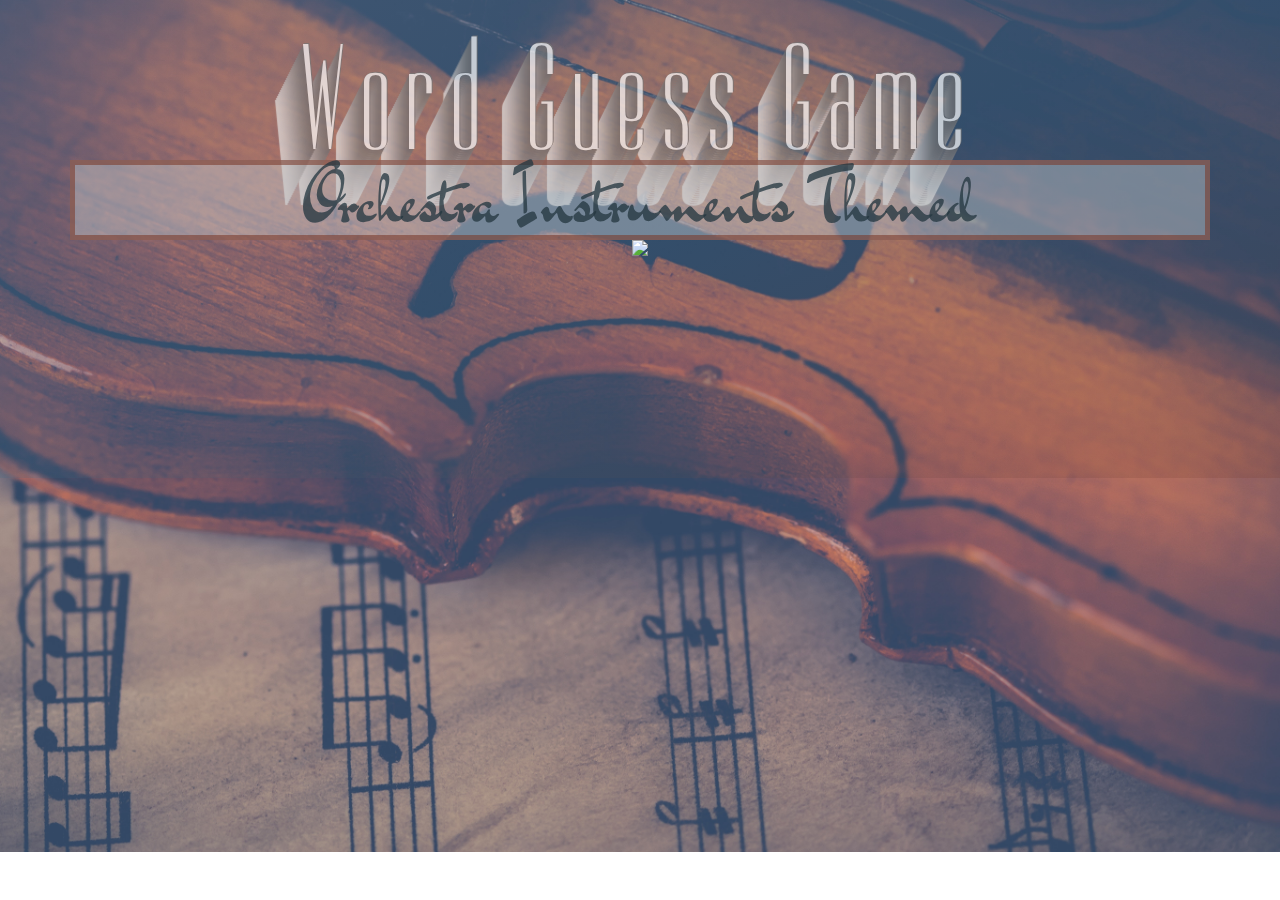
==== gameplay.html @ 64ebe4f9 "gameplay.html created" ====
<!DOCTYPE html>
<!-- Word Guess Game - Index.html - Home Page -->
<html>

<head>
   <meta charset="utf-8">
   <meta http-equiv="X-UA-Compatible" content="IE=edge">
   <title>Page Title</title>
   <meta name="viewport" content="width=device-width, initial-scale=1">
   <link rel="stylesheet" type="text/css" media="screen" href="assets/css/reset.css">
   <link href="https://fonts.googleapis.com/css?family=Dorsa|Dr+Sugiyama" rel="stylesheet">
   <link rel="stylesheet" type="text/css" media="screen" href="assets/css/style.css">
   <script src="assets/javascript/game.js"></script>
</head>

<body>
   <div id="pop-back"><h1>Word Guess Game</h1></div>
   <div id="pop-out"><h2>Orchestra Instruments Themed</h2></div>

   <img src="#" style="width:500px;" ,
      blur(8px)>

   <br><br><br>



   <br><br>

   <br><br><br><br>

   <br>


</body>

</html>
---- assets/css/style.css ----
/* Word Guess Game - style.css */

body {
   font-family: 'Dorsa', sans-serif;
   margin: 40px 70px 75px;
   color: rgb(255, 255, 255);
   text-align: center;
   background: linear-gradient(to bottom right, rgba(144, 175, 197, 0.137), rgba(51, 107, 135, 0.164), #76362631), url("../images/classic-classical-music-indoors-697672.jpg");
   background-repeat: no-repeat;
   background-size: 100%;
   font-weight: 100px;
}
h1 {
   font-size: 150px;
   opacity: 0.7;
   letter-spacing: 16px;
   line-height: 80%;
   text-shadow: 1px -1px 0 #767676, -1px 2px 1px #737272, -2px 4px 1px #767474, -3px 6px 1px #787777, -4px 8px 1px #7b7a7a, -5px 10px 1px #7f7d7d, -6px 12px 1px #828181, -7px 14px 1px #868585, -8px 16px 1px #8b8a89, -9px 18px 1px #8f8e8d, -10px 20px 1px #949392, -11px 22px 1px #999897, -12px 24px 1px #9e9c9c, -13px 26px 1px #a3a1a1, -14px 28px 1px #a8a6a6, -15px 30px 1px #adabab, -16px 32px 1px #b2b1b0, -17px 34px 1px #b7b6b5, -18px 36px 1px #bcbbba, -19px 38px 1px #c1bfbf, -20px 40px 1px #c6c4c4, -21px 42px 1px #cbc9c8, -22px 44px 1px #cfcdcd, -23px 46px 1px #d4d2d1, -24px 48px 1px #d8d6d5, -25px 50px 1px #dbdad9, -26px 52px 1px #dfdddc, -27px 54px 1px #e2e0df, -28px 56px 1px #e4e3e2;
}
#pop-out {
   position: relative;
   z-index: 100;
}
#pop-back {
   position: relative;
   z-index: -1;
}
h2 {
   background-color: rgba(193, 200, 204, 0.459);
   font-family: 'Dr Sugiyama', cursive;
   font-size: 70px;
   color: rgba(36, 54, 63, 0.76);
   border: 5px solid #7a382891;
}
button {
   box-shadow: 2px 2px 5px #336B8770;
   margin: 0 0.5em 0.4em 0;
   text-align: center;
   font-size: 30px;
   background: #336B8790;
   color: rgb(250, 245, 237);
   width: 110px;
   height: 40px;
   border-radius: 5px;
   border: 1px rgb(23, 47, 59);
   transition-duration: 0.5s;
   -webkit-transition-duration: 0.5s;
   -moz-transition-duration: 0.5s;
}

button:hover {
   margin: 0 0.5em 0.5em 0;
   text-align: center;
   font-size: 32px;
   background: rgba(144, 175, 197, 0);
   color: rgba(252, 248, 15, 0.623);
   border-radius: 5px;
   width: 110px;
   height: 40px;
   border: #336B8790;
   border-radius: 5px;
   transition-duration: 0.5s;
   -webkit-transition-duration: 0.5s;
   -moz-transition-duration: 0.5s;
}

button:active {
   box-shadow: #336B8770;
   transition-duration: 0.5s;
   -webkit-transition-duration: 0.5s;
   -moz-transition-duration: 0.5s;
}

.usedButton {}
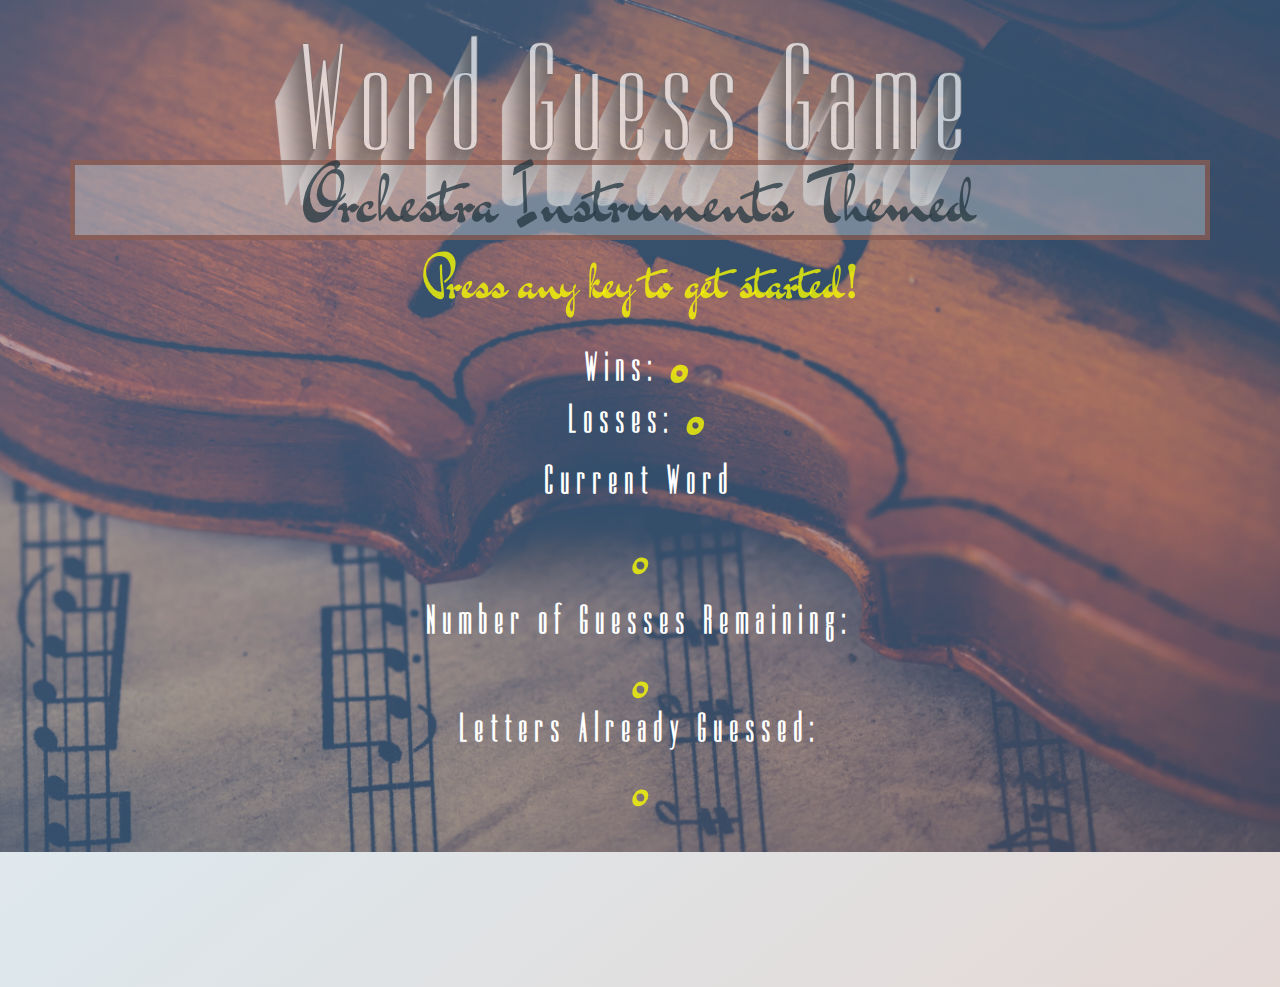
==== commit a87de43b: "Progress made" ====
--- a/gameplay.html
+++ b/gameplay.html
@@ -16,12 +16,19 @@
 <body>
    <div id="pop-back"><h1>Word Guess Game</h1></div>
    <div id="pop-out"><h2>Orchestra Instruments Themed</h2></div>
+   <br>
+   <h4>Press any key to get started!</h4>
 
-   <img src="#" style="width:500px;" ,
-      blur(8px)>
 
-   <br><br><br>
-
+   <br><br>
+   <h3>Wins: <span id="wins">0</span></h3>
+   <h3>Losses: <span id="losses">0</span></h3><br>
+   <h3>Current Word</h3><br><br>
+   <span id="blanks-to-word">0</span><br><br>
+   <h3>Number of Guesses Remaining: </h3><br>
+   <span id="num-of-guesses-left">0</span>
+   <h3>Letters Already Guessed:</h3><br>
+   <span id="guessed-letters">0</span>
 
 
    <br><br>
--- a/assets/css/style.css
+++ b/assets/css/style.css
@@ -31,6 +31,21 @@
    font-size: 70px;
    color: rgba(36, 54, 63, 0.76);
    border: 5px solid #7a382891;
+}
+h3 {
+   font-size: 40px;
+   letter-spacing: 8px;
+   font-weight: bold;
+}
+h4 {
+   font-family: 'Dr Sugiyama', cursive;
+   font-size: 52px;
+   color: rgba(251, 255, 0, 0.774);
+}
+span {
+   font-family: 'Dr Sugiyama', cursive;
+   font-size: 52px;
+   color: rgba(251, 255, 0, 0.774);
 }
 button {
    box-shadow: 2px 2px 5px #336B8770;
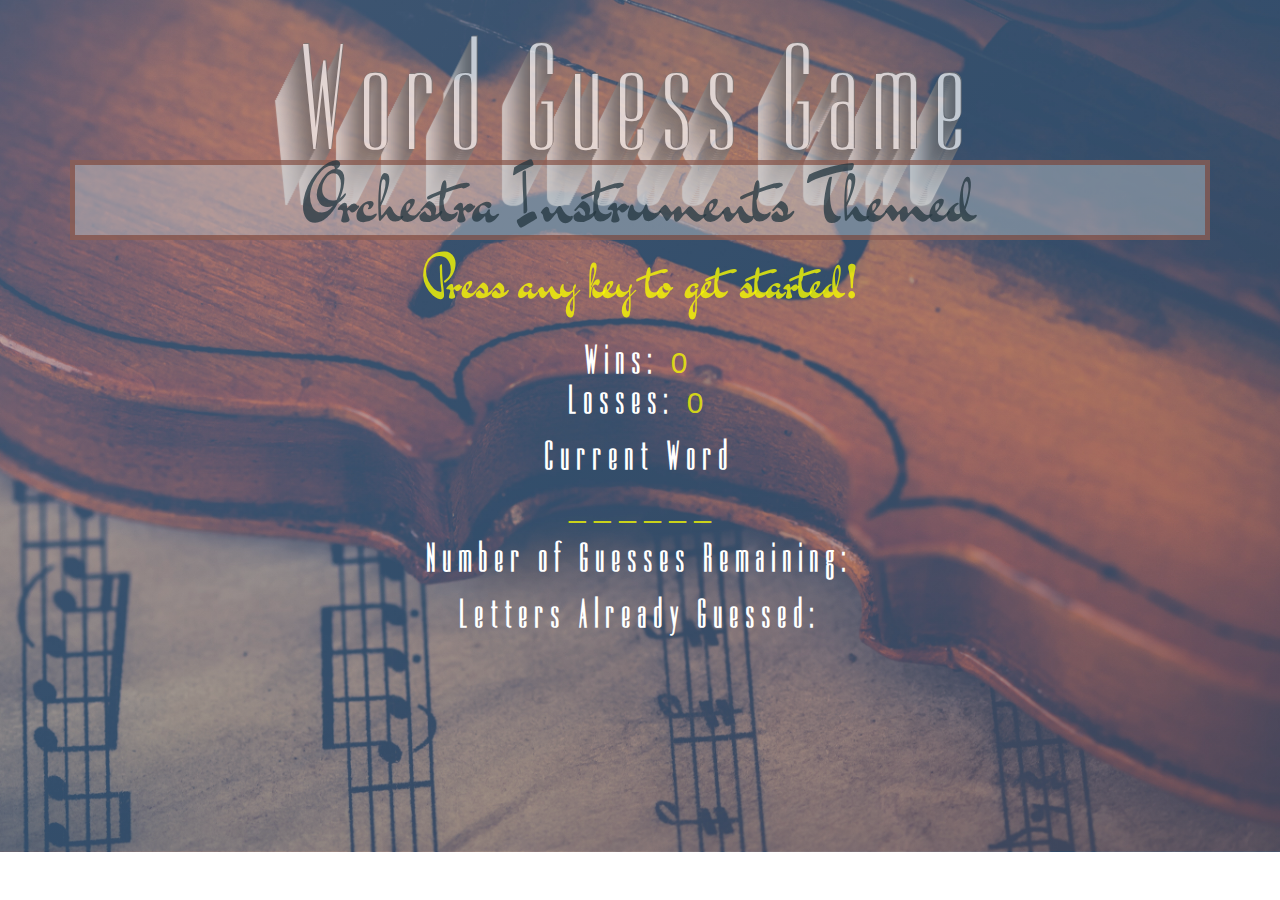
==== commit 8d0bea17: "Much JS added...Game semi functioning now, but correct answer will not hold on to the correct guesse" ====
--- a/gameplay.html
+++ b/gameplay.html
@@ -10,7 +10,6 @@
    <link rel="stylesheet" type="text/css" media="screen" href="assets/css/reset.css">
    <link href="https://fonts.googleapis.com/css?family=Dorsa|Dr+Sugiyama" rel="stylesheet">
    <link rel="stylesheet" type="text/css" media="screen" href="assets/css/style.css">
-   <script src="assets/javascript/game.js"></script>
 </head>
 
 <body>
@@ -18,26 +17,27 @@
    <div id="pop-out"><h2>Orchestra Instruments Themed</h2></div>
    <br>
    <h4>Press any key to get started!</h4>
-
-
+   
+   
    <br><br>
    <h3>Wins: <span id="wins">0</span></h3>
    <h3>Losses: <span id="losses">0</span></h3><br>
-   <h3>Current Word</h3><br><br>
-   <span id="blanks-to-word">0</span><br><br>
+   <h3>Current Word</h3><br>
+   <span id="blanks-to-word"></span><br><br>
    <h3>Number of Guesses Remaining: </h3><br>
-   <span id="num-of-guesses-left">0</span>
+   <span id="num-of-guesses-left"></span>
    <h3>Letters Already Guessed:</h3><br>
-   <span id="guessed-letters">0</span>
-
-
+   <span id="guessed-letters"></span>
+   
+   
    <br><br>
-
+   
    <br><br><br><br>
-
+   
    <br>
-
-
+   
+   
+   <script src="assets/javascript/game.js"></script>
 </body>
 
 </html>--- a/assets/css/style.css
+++ b/assets/css/style.css
@@ -43,9 +43,10 @@
    color: rgba(251, 255, 0, 0.774);
 }
 span {
-   font-family: 'Dr Sugiyama', cursive;
-   font-size: 52px;
+   font-family: Arial, Helvetica Neue, Helvetica, sans-serif;
+   font-size: 30px;
    color: rgba(251, 255, 0, 0.774);
+   font-weight: 200;
 }
 button {
    box-shadow: 2px 2px 5px #336B8770;
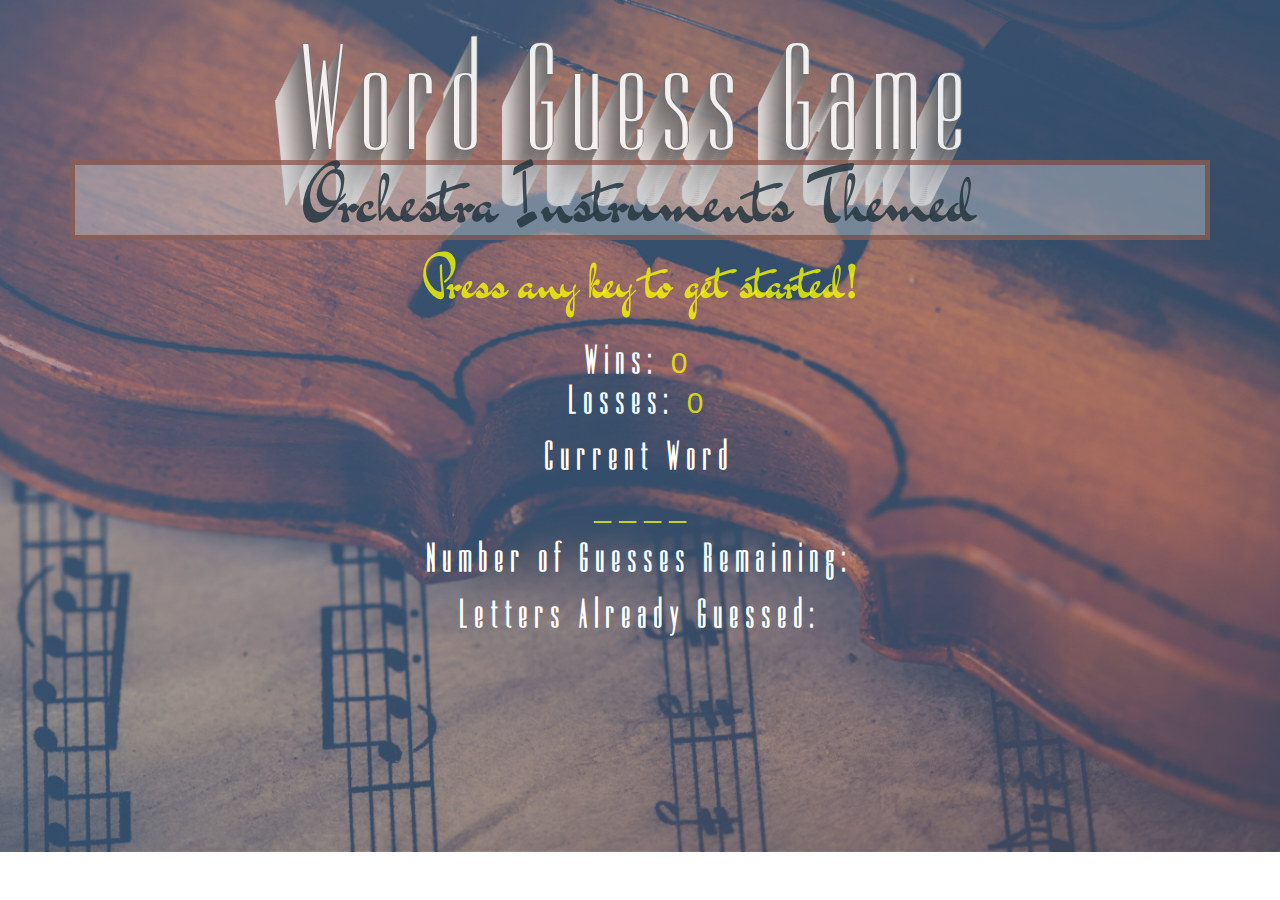
==== commit 3ad39917: "Indent changes" ====
--- a/gameplay.html
+++ b/gameplay.html
@@ -7,18 +7,25 @@
    <meta http-equiv="X-UA-Compatible" content="IE=edge">
    <title>Page Title</title>
    <meta name="viewport" content="width=device-width, initial-scale=1">
-   <link rel="stylesheet" type="text/css" media="screen" href="assets/css/reset.css">
-   <link href="https://fonts.googleapis.com/css?family=Dorsa|Dr+Sugiyama" rel="stylesheet">
-   <link rel="stylesheet" type="text/css" media="screen" href="assets/css/style.css">
+   <link rel="stylesheet" type="text/css" media="screen"
+      href="assets/css/reset.css">
+   <link href="https://fonts.googleapis.com/css?family=Dorsa|Dr+Sugiyama"
+      rel="stylesheet">
+   <link rel="stylesheet" type="text/css" media="screen"
+      href="assets/css/style.css">
 </head>
 
 <body>
-   <div id="pop-back"><h1>Word Guess Game</h1></div>
-   <div id="pop-out"><h2>Orchestra Instruments Themed</h2></div>
+   <div id="pop-back">
+      <h1>Word Guess Game</h1>
+   </div>
+   <div id="pop-out">
+      <h2>Orchestra Instruments Themed</h2>
+   </div>
    <br>
    <h4>Press any key to get started!</h4>
-   
-   
+
+
    <br><br>
    <h3>Wins: <span id="wins">0</span></h3>
    <h3>Losses: <span id="losses">0</span></h3><br>
@@ -28,15 +35,15 @@
    <span id="num-of-guesses-left"></span>
    <h3>Letters Already Guessed:</h3><br>
    <span id="guessed-letters"></span>
-   
-   
+
+
    <br><br>
-   
+
    <br><br><br><br>
-   
+
    <br>
-   
-   
+
+
    <script src="assets/javascript/game.js"></script>
 </body>
 
--- a/assets/css/style.css
+++ b/assets/css/style.css
@@ -12,7 +12,7 @@
 }
 h1 {
    font-size: 150px;
-   opacity: 0.7;
+   opacity: 0.9;
    letter-spacing: 16px;
    line-height: 80%;
    text-shadow: 1px -1px 0 #767676, -1px 2px 1px #737272, -2px 4px 1px #767474, -3px 6px 1px #787777, -4px 8px 1px #7b7a7a, -5px 10px 1px #7f7d7d, -6px 12px 1px #828181, -7px 14px 1px #868585, -8px 16px 1px #8b8a89, -9px 18px 1px #8f8e8d, -10px 20px 1px #949392, -11px 22px 1px #999897, -12px 24px 1px #9e9c9c, -13px 26px 1px #a3a1a1, -14px 28px 1px #a8a6a6, -15px 30px 1px #adabab, -16px 32px 1px #b2b1b0, -17px 34px 1px #b7b6b5, -18px 36px 1px #bcbbba, -19px 38px 1px #c1bfbf, -20px 40px 1px #c6c4c4, -21px 42px 1px #cbc9c8, -22px 44px 1px #cfcdcd, -23px 46px 1px #d4d2d1, -24px 48px 1px #d8d6d5, -25px 50px 1px #dbdad9, -26px 52px 1px #dfdddc, -27px 54px 1px #e2e0df, -28px 56px 1px #e4e3e2;
@@ -29,7 +29,7 @@
    background-color: rgba(193, 200, 204, 0.459);
    font-family: 'Dr Sugiyama', cursive;
    font-size: 70px;
-   color: rgba(36, 54, 63, 0.76);
+   color: rgba(36, 54, 63, 0.86);
    border: 5px solid #7a382891;
 }
 h3 {
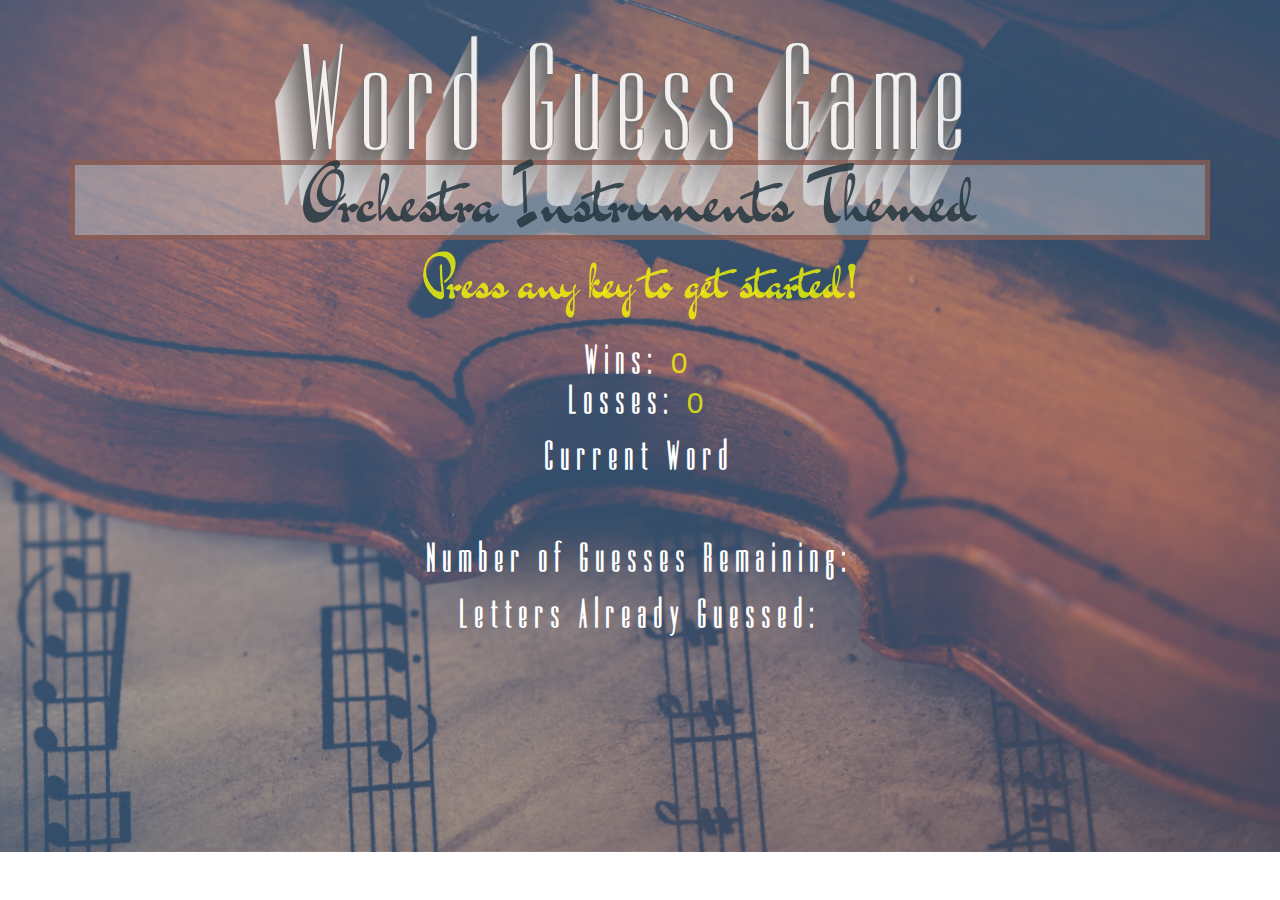
==== commit 3f067a6c: "Letter guessing actually working" ====
--- a/gameplay.html
+++ b/gameplay.html
@@ -30,7 +30,7 @@
    <h3>Wins: <span id="wins">0</span></h3>
    <h3>Losses: <span id="losses">0</span></h3><br>
    <h3>Current Word</h3><br>
-   <span id="blanks-to-word"></span><br><br>
+   <span id="secret-word"></span><br><br>
    <h3>Number of Guesses Remaining: </h3><br>
    <span id="num-of-guesses-left"></span>
    <h3>Letters Already Guessed:</h3><br>
@@ -44,7 +44,7 @@
    <br>
 
 
-   <script src="assets/javascript/game.js"></script>
+   <script src="assets/javascript/game2.js"></script>
 </body>
 
 </html>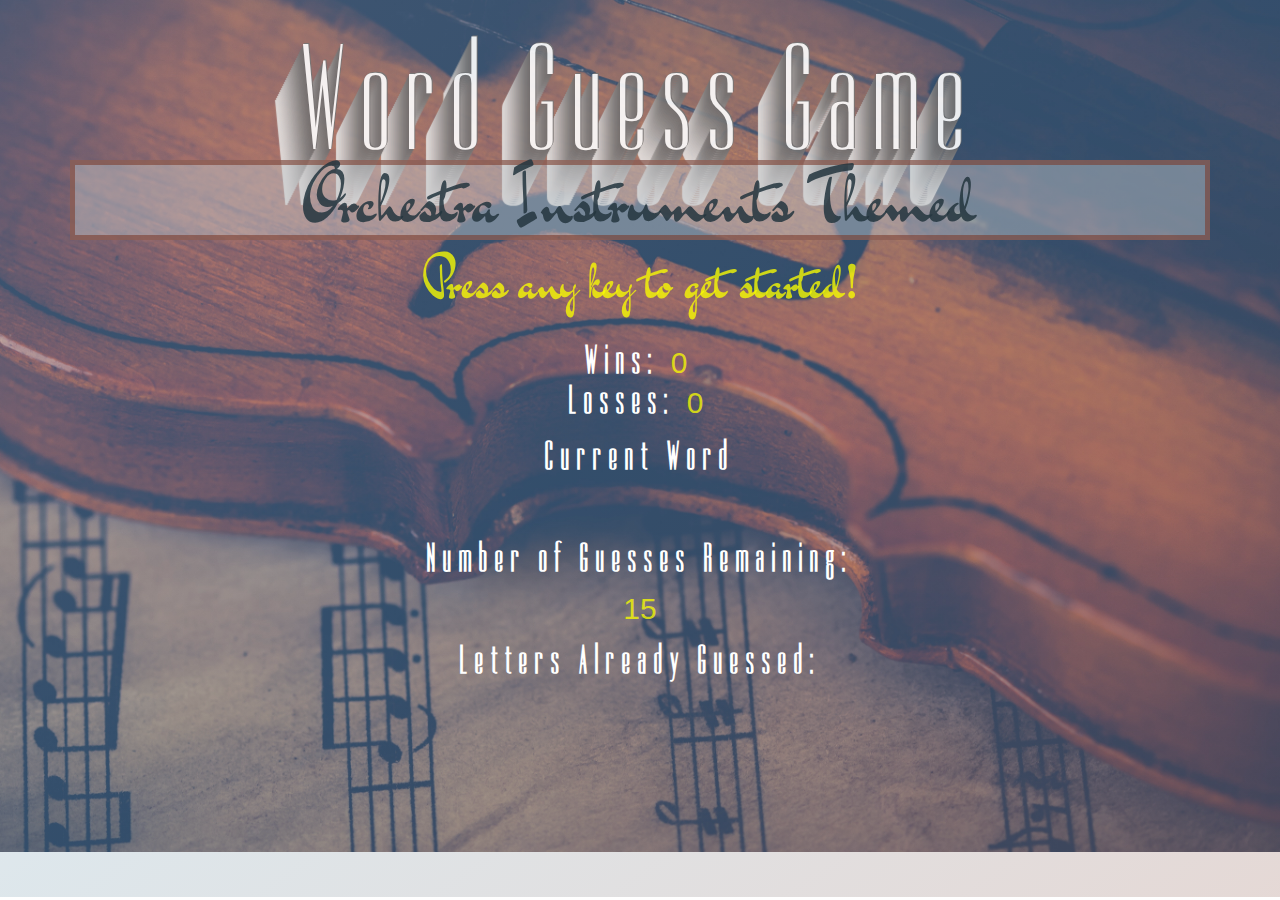
==== commit 6040a81a: "Game fully functioning...working on storing wins and losses" ====
--- a/gameplay.html
+++ b/gameplay.html
@@ -23,28 +23,30 @@
       <h2>Orchestra Instruments Themed</h2>
    </div>
    <br>
-   <h4>Press any key to get started!</h4>
+   <h4 id="game-over">Press any key to get started!</h4>
 
 
    <br><br>
    <h3>Wins: <span id="wins">0</span></h3>
    <h3>Losses: <span id="losses">0</span></h3><br>
-   <h3>Current Word</h3><br>
-   <span id="secret-word"></span><br><br>
-   <h3>Number of Guesses Remaining: </h3><br>
-   <span id="num-of-guesses-left"></span>
-   <h3>Letters Already Guessed:</h3><br>
-   <span id="guessed-letters"></span>
+   <div id="display-none-upon-losing">
+      <h3>Current Word</h3><br>
+      <span id="secret-word"></span><br><br>
+      <h3>Number of Guesses Remaining: </h3><br>
+      <span id="num-of-guesses-left"></span>
+      <br><br>
+      <h3>Letters Already Guessed:</h3><br>
+      <span id="guessed-letters"></span>
 
 
-   <br><br>
+      <br><br>
 
-   <br><br><br><br>
+      <br><br><br><br>
 
-   <br>
+      <br>
 
-
-   <script src="assets/javascript/game2.js"></script>
+   </div>
+   <script src="assets/javascript/game.js"></script>
 </body>
 
 </html>--- a/assets/css/style.css
+++ b/assets/css/style.css
@@ -48,6 +48,11 @@
    color: rgba(251, 255, 0, 0.774);
    font-weight: 200;
 }
+#game-over {
+   font-family: 'Dr Sugiyama', cursive;
+   font-size: 52px;
+   color: rgba(251, 255, 0, 0.774);
+}
 button {
    box-shadow: 2px 2px 5px #336B8770;
    margin: 0 0.5em 0.4em 0;
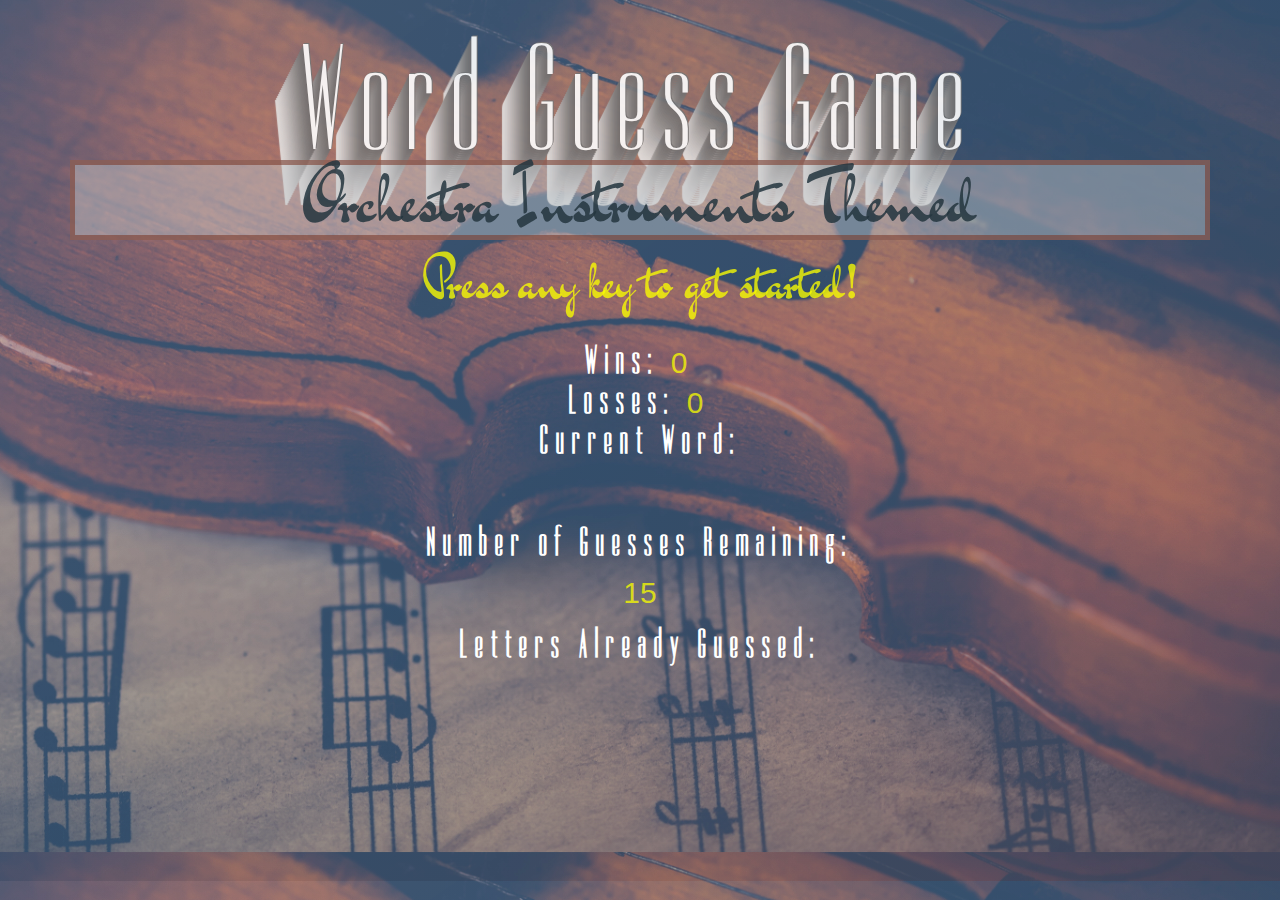
==== commit 8671900e: "Scores changing now, but not being saved upon page reload" ====
--- a/gameplay.html
+++ b/gameplay.html
@@ -28,9 +28,9 @@
 
    <br><br>
    <h3>Wins: <span id="wins">0</span></h3>
-   <h3>Losses: <span id="losses">0</span></h3><br>
+   <h3>Losses: <span id="losses">0</span></h3>
    <div id="display-none-upon-losing">
-      <h3>Current Word</h3><br>
+      <h3>Current Word:</h3><br>
       <span id="secret-word"></span><br><br>
       <h3>Number of Guesses Remaining: </h3><br>
       <span id="num-of-guesses-left"></span>
--- a/assets/css/style.css
+++ b/assets/css/style.css
@@ -5,8 +5,10 @@
    margin: 40px 70px 75px;
    color: rgb(255, 255, 255);
    text-align: center;
-   background: linear-gradient(to bottom right, rgba(144, 175, 197, 0.137), rgba(51, 107, 135, 0.164), #76362631), url("../images/classic-classical-music-indoors-697672.jpg");
-   background-repeat: no-repeat;
+   background: linear-gradient(to bottom right, rgba(144, 175, 197, 0.137),
+    rgba(51, 107, 135, 0.164), #76362631),
+     url("../images/classic-classical-music-indoors-697672.jpg");
+   background-repeat: repeat-y;
    background-size: 100%;
    font-weight: 100px;
 }
@@ -15,7 +17,21 @@
    opacity: 0.9;
    letter-spacing: 16px;
    line-height: 80%;
-   text-shadow: 1px -1px 0 #767676, -1px 2px 1px #737272, -2px 4px 1px #767474, -3px 6px 1px #787777, -4px 8px 1px #7b7a7a, -5px 10px 1px #7f7d7d, -6px 12px 1px #828181, -7px 14px 1px #868585, -8px 16px 1px #8b8a89, -9px 18px 1px #8f8e8d, -10px 20px 1px #949392, -11px 22px 1px #999897, -12px 24px 1px #9e9c9c, -13px 26px 1px #a3a1a1, -14px 28px 1px #a8a6a6, -15px 30px 1px #adabab, -16px 32px 1px #b2b1b0, -17px 34px 1px #b7b6b5, -18px 36px 1px #bcbbba, -19px 38px 1px #c1bfbf, -20px 40px 1px #c6c4c4, -21px 42px 1px #cbc9c8, -22px 44px 1px #cfcdcd, -23px 46px 1px #d4d2d1, -24px 48px 1px #d8d6d5, -25px 50px 1px #dbdad9, -26px 52px 1px #dfdddc, -27px 54px 1px #e2e0df, -28px 56px 1px #e4e3e2;
+   text-shadow: 1px -1px 0 #767676, -1px 2px 1px
+    #737272, -2px 4px 1px #767474, -3px 6px 1px
+     #787777, -4px 8px 1px #7b7a7a, -5px 10px 1px
+      #7f7d7d, -6px 12px 1px #828181, -7px 14px 1px
+       #868585, -8px 16px 1px #8b8a89, -9px 18px 1px
+        #8f8e8d, -10px 20px 1px #949392, -11px 22px 1px
+         #999897, -12px 24px 1px #9e9c9c, -13px 26px 1px
+          #a3a1a1, -14px 28px 1px #a8a6a6, -15px 30px 1px
+           #adabab, -16px 32px 1px #b2b1b0, -17px 34px 1px
+            #b7b6b5, -18px 36px 1px #bcbbba, -19px 38px 1px
+             #c1bfbf, -20px 40px 1px #c6c4c4, -21px 42px 1px
+              #cbc9c8, -22px 44px 1px #cfcdcd, -23px 46px 1px
+               #d4d2d1, -24px 48px 1px #d8d6d5, -25px 50px 1px
+                #dbdad9, -26px 52px 1px #dfdddc, -27px 54px 1px
+                 #e2e0df, -28px 56px 1px #e4e3e2;
 }
 #pop-out {
    position: relative;
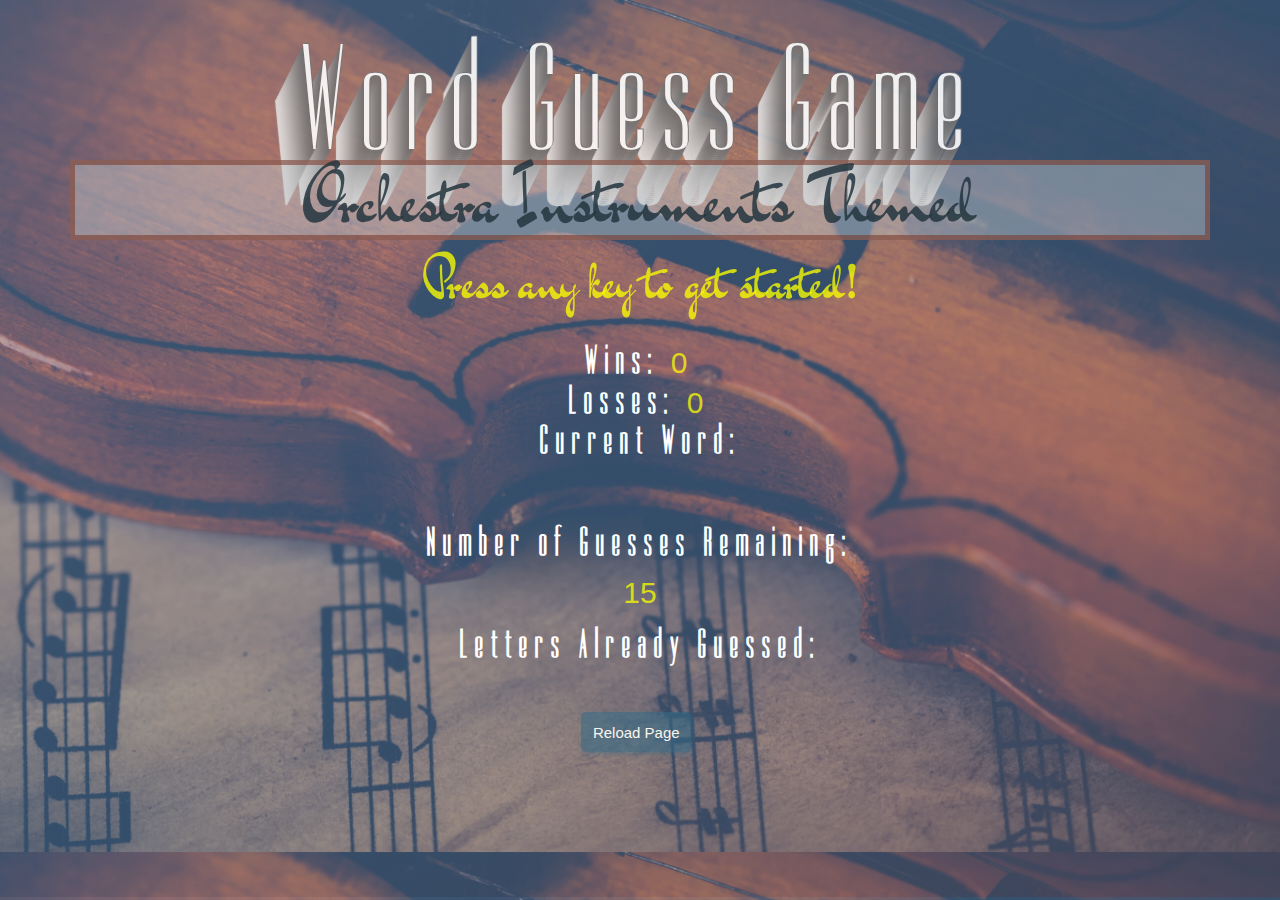
==== commit 9c9d8db7: "Made score update immediately upon win/loss.  Created reload page button." ====
--- a/gameplay.html
+++ b/gameplay.html
@@ -37,15 +37,16 @@
       <br><br>
       <h3>Letters Already Guessed:</h3><br>
       <span id="guessed-letters"></span>
+   </div>
 
 
       <br><br>
-
+      <button id="reload-button" onClick="window.location.reload()">
+         Reload Page</button>
       <br><br><br><br>
 
       <br>
 
-   </div>
    <script src="assets/javascript/game.js"></script>
 </body>
 
--- a/assets/css/style.css
+++ b/assets/css/style.css
@@ -69,6 +69,10 @@
    font-size: 52px;
    color: rgba(251, 255, 0, 0.774);
 }
+#reload-button {
+   font-size: 15px;
+
+}
 button {
    box-shadow: 2px 2px 5px #336B8770;
    margin: 0 0.5em 0.4em 0;
@@ -108,4 +112,3 @@
    -moz-transition-duration: 0.5s;
 }
 
-.usedButton {}